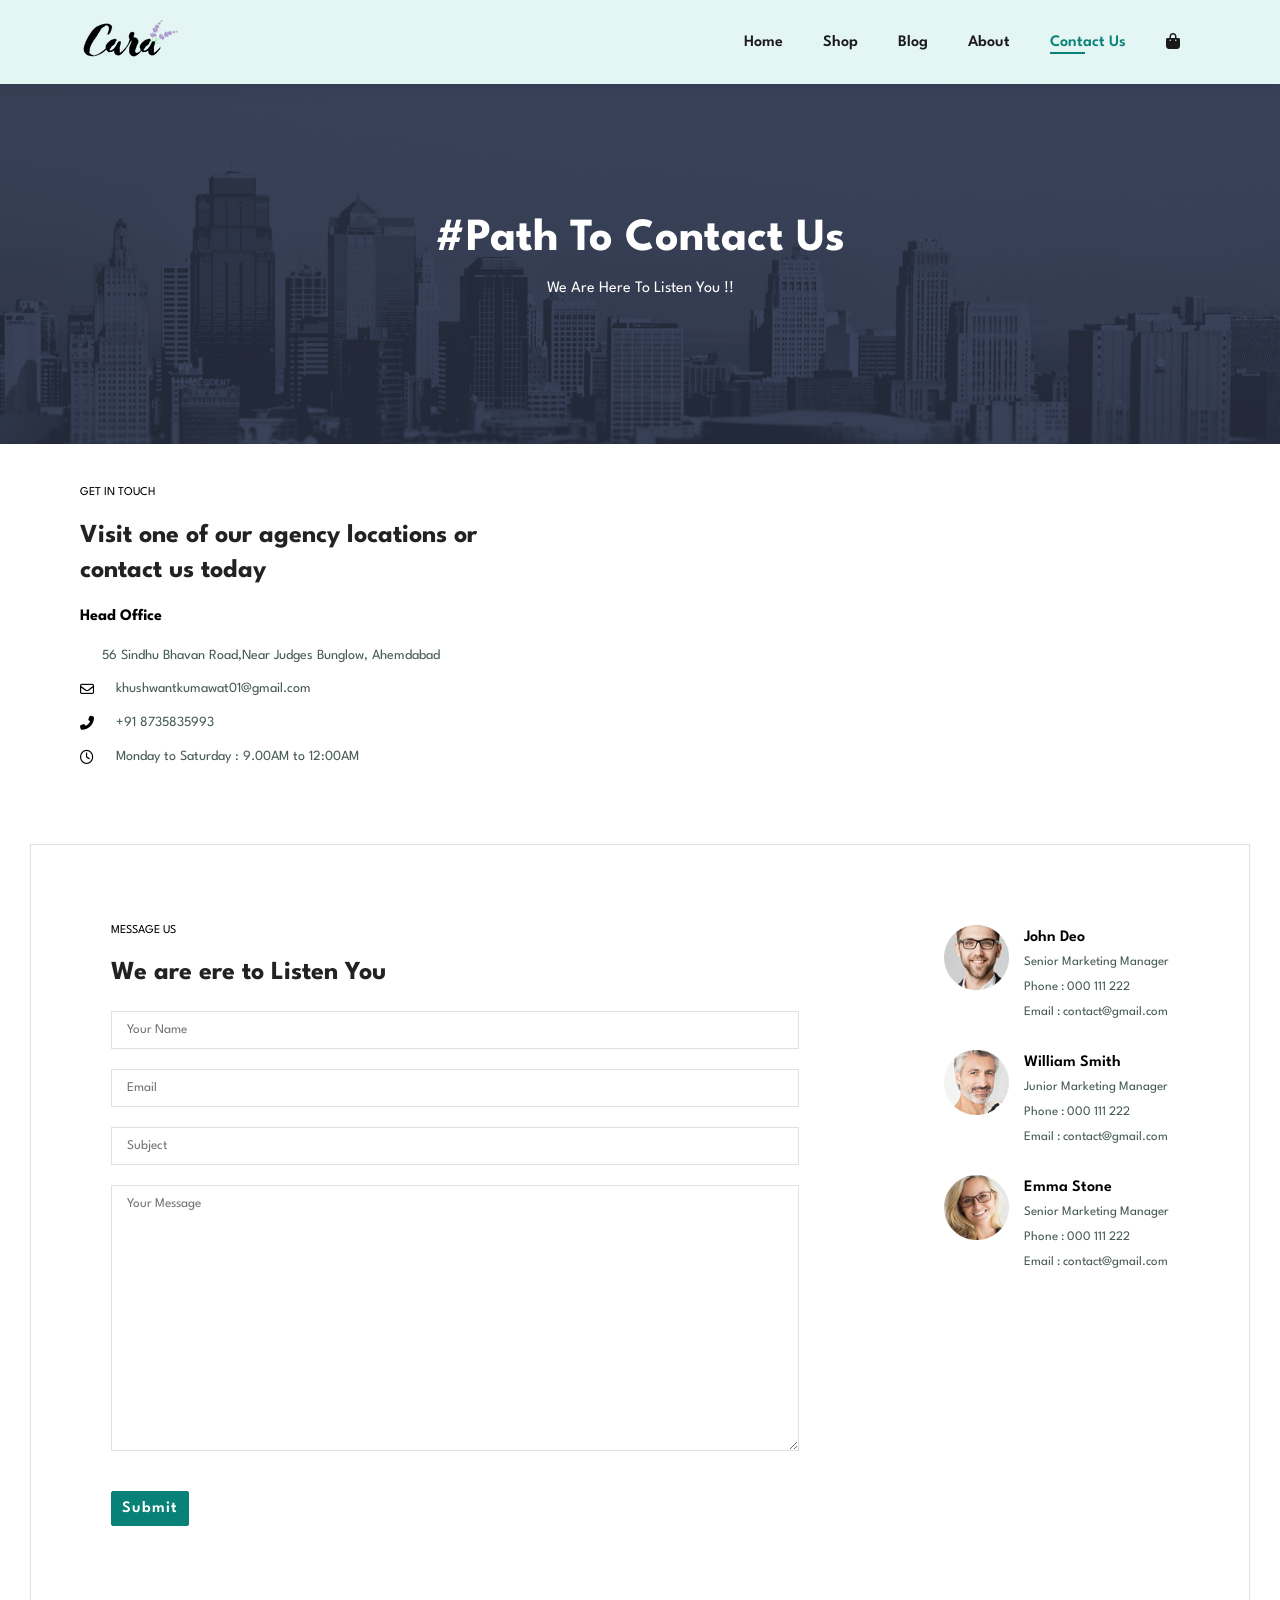
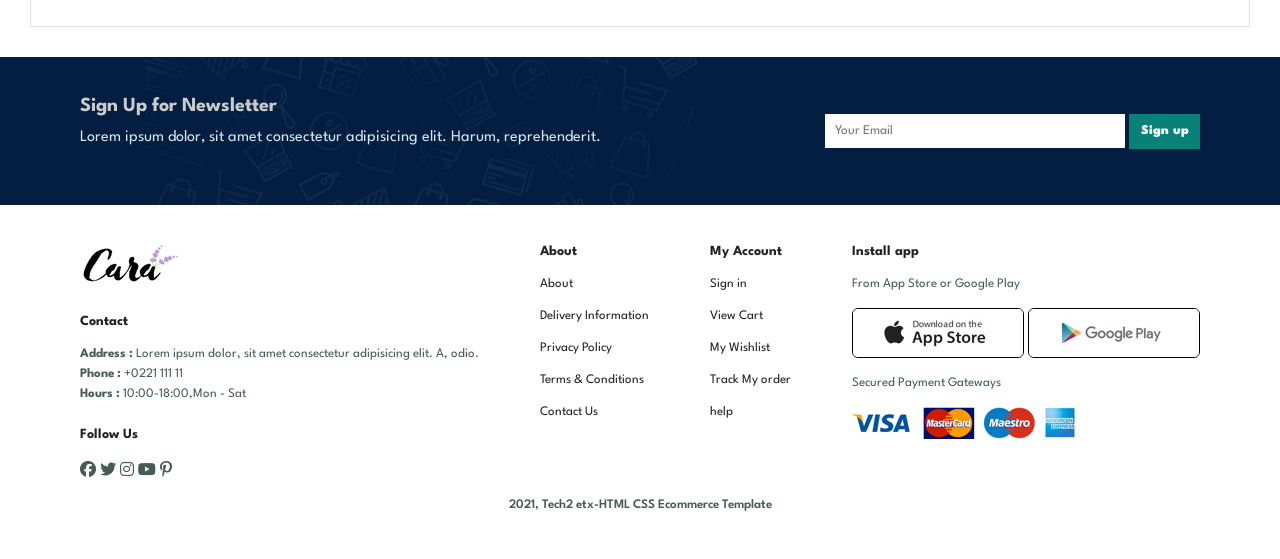
==== contact.html @ b1d3332e "Add files via upload" ====
<!DOCTYPE html>
<html lang="en">
  <head>
    <meta charset="UTF-8" />
    <meta name="viewport" content="width=device-width, initial-scale=1.0" />
    <title>Contact US</title>
    <link rel="stylesheet" href="style.css" />
    <link
      rel="stylesheet"
      href="https://cdnjs.cloudflare.com/ajax/libs/font-awesome/6.5.1/css/all.min.css"
    />
  </head>
  <body>
    <section id="Header">
      <a href="#">
        <img src="img/logo.png" class="logo" alt="" />
      </a>
      <div>
        <ul id="navbar">
          <li><a href="index.html">Home</a></li>
          <li><a href="shop.html">Shop</a></li>
          <li><a href="blog.html">Blog</a></li>
          <li><a href="about.html">About</a></li>
          <li><a href="contact.html" class="active">Contact Us</a></li>
          <li>
            <a href="cart.html"><i class="fa-solid fa-bag-shopping"></i></a>
          </li>
          <a href="#" id="close"> <i class="fa-solid fa-x"></i></a>
        </ul>
      </div>
      <div id="mobile">
        <i id="bar" class="fas fa-outdent"></i>
      </div>
    </section>

    <section id="page-header" class="about-header">
      <h2>#Path To Contact Us</h2>
      <p>We Are Here To Listen You !!</p>
    </section>

    <section id="Contact-details" class="section-p1">
      <div class="details">
        <span>GET IN TOUCH</span>
        <h2>Visit one of our agency locations or contact us today</h2>
        <h3>Head Office</h3>
        <div>
          <li>
            <i class="fal fa-map"></i>
            <p>56 Sindhu Bhavan Road,Near Judges Bunglow, Ahemdabad</p>
          </li>
          <li>
            <i class="far fa-envelope"></i>
            <p>khushwantkumawat01@gmail.com</p>
          </li>
          <li>
            <i class="fas fa-phone-alt"></i>
            <p>+91 8735835993</p>
          </li>
          <li>
            <i class="far fa-clock"></i>
            <p>Monday to Saturday : 9.00AM to 12:00AM</p>
          </li>
        </div>
      </div>
      
    </section>

    <section id="form-details">
        <form action="empty">
            <span>MESSAGE US</span>
            <h2>We are ere to Listen You</h2>
            <input type="text" placeholder="Your Name">
            <input type="text" placeholder="Email">
            <input type="text" placeholder="Subject">
            <textarea name="" id="" cols="30" rows="20" placeholder="Your Message"></textarea>
            <button>Submit</button>
        </form>
        <div class="people">
            <div>
                <img src="img/people/2.png" alt="">
                <p><span>John Deo </span> Senior Marketing Manager <br>Phone : 000 111 222 <br>Email : contact@gmail.com</p> 
            </div>
            <div>
                <img src="img/people/1.png" alt="">
                <p><span>William Smith </span> Junior Marketing Manager <br>Phone : 000 111 222 <br>Email : contact@gmail.com</p> 
            </div>
            <div>
                <img src="img/people/3.png" alt="">
                <p><span>Emma Stone </span> Senior Marketing Manager <br>Phone : 000 111 222 <br>Email : contact@gmail.com</p> 
            </div>
        </div>
    </section>

    <section id="Newsletter" class="section-p1">
      <div class="newstext">
        <h4>Sign Up for Newsletter</h4>
        <p>
          Lorem ipsum dolor, sit amet consectetur adipisicing elit. Harum,
          reprehenderit.
        </p>
      </div>
      <div class="form">
        <input type="text" placeholder="Your Email" />
        <button><a href="">Sign up</a></button>
      </div>
    </section>

    <footer class="section-p1">
      <div class="col">
        <img class="logo" src="img/logo.png" alt="" />
        <h4>Contact</h4>
        <p>
          <strong>Address : </strong> Lorem ipsum dolor, sit amet consectetur
          adipisicing elit. A, odio.
        </p>
        <p><strong>Phone : </strong>+0221 111 11</p>
        <p><strong>Hours : </strong>10:00-18:00,Mon - Sat</p>
        <div class="follow">
          <h4>Follow Us</h4>
          <div class="icon">
            <i class="fab fa-facebook"></i>
            <i class="fab fa-twitter"></i>
            <i class="fab fa-instagram"></i>
            <i class="fab fa-youtube"></i>
            <i class="fab fa-pinterest-p"></i>
          </div>
        </div>
      </div>
      <div class="col">
        <h4>About</h4>
        <a href="">About</a>
        <a href="">Delivery Information</a>
        <a href="">Privacy Policy</a>
        <a href="">Terms & Conditions</a>
        <a href="">Contact Us</a>
      </div>
      <div class="col">
        <h4>My Account</h4>
        <a href="">Sign in</a>
        <a href="">View Cart</a>
        <a href="">My Wishlist</a>
        <a href="">Track My order</a>
        <a href="">help</a>
      </div>

      <div class="col install">
        <h4>Install app</h4>
        <p>From App Store or Google Play</p>
        <div class="row">
          <a href="https://www.apple.com/in/app-store/"
            ><img src="img/pay/app.jpg" alt=""
          /></a>
          <a href="https://play.google.com/store/games?hl=en&gl=US&pli=1"
            ><img src="img/pay/play.jpg" alt=""
          /></a>
        </div>
        <p>Secured Payment Gateways</p>
        <img src="img/pay/pay.png" alt="" />
      </div>
      <div class="copyright">
        <p>2021, Tech2 etx-HTML CSS Ecommerce Template</p>
      </div>
    </footer>
    <script src="app.js"></script>
  </body>
</html>
---- style.css ----
@import url('https://fonts.googleapis.com/css2?family=League+Spartan:wght@200&display=swap');
*{
    margin: 0px;
    padding: 0px;
    box-sizing: border-box;
    font-family: 'League Spartan', sans-serif;
}
  
/* Header Start*/
#Header{
    display: flex;
    justify-content: space-between;
    align-items: center;
    padding: 20px 80px;
    background-color: #E3F6F3;
    box-shadow: 0 5px 15px rgba(0,0,0,0.06);
    z-index: 999;
    position: sticky;
    top: 0;
    left: 0;
}
#navbar{
    display: flex;
    align-items: center;
    justify-content: center; 
}
#navbar li{
    list-style: none;
    position: relative;
    padding: 0 20px;
}
#navbar li  a{
    text-decoration: none;
    font-size: 16px;
    font-weight: 600;
    color: #1a1a1a;
    transition: all;
    transition:0.4s ease;
}
#navbar li a:hover,
#navbar li a.active{
    color: #088178; 
}
#navbar li a.active::after,
#navbar li a:hover::after{
    content:"";
    width: 30%;
    height: 2px;
    background-color: #088178;
    position: absolute;
    bottom: -4px;
    left: 20px;
}
#mobile{
    display: none;
    align-items: center; 
}
#close{
    display: none;
}

/*Hero Section*/
#hero{
    background-image: url("img/hero4.png");
    height: 90vh;
    width: 100%;
    background-size: cover;
    background-position: top 25% right 0%;
    padding: 0 80px;
    display: flex;
    flex-direction: column;
    align-items:first baseline;
    justify-content: center;
}
button.normal{
    font-size: 14px;
    font-weight: 600;
    padding: 15px 30px;
    color: #088178;
    background-color: #fff;
    border-radius: 4px;
    cursor: pointer;
    border: none;
    outline: none;
    transition: 0.2s;
}

h1{
    font-size: 50px;
    line-height: 64px;
    color: #222;
}
h2{
    font-size: 46px;
    line-height: 54px;
    color: #222;
}
h4{
    font-size: 20px;
    color: #222;
}
h6{
    font-weight: 700;
    font-size: 12px
}
p{
    font-size: 16px;
    color: #465b52;
    margin: 15px 0 20px 0;
}
.section-m1{
    margin: 40px 0;
}
.section-p1{
    padding: 40px 80px;
}

#hero h4{
    padding-bottom: 15px;
    font-weight: 900;
}
#hero h1{
   color: #088178;
   font-weight: 800;
}
#btn-hero{
    background-image: url("img/button.png");
    background-color: transparent;
    color: #088178;
    border: 0;
    font-weight: 900;
    padding: 14px 80px 14px 65px ;
    background-size: cover;
    background-repeat: no-repeat;
    cursor: pointer;
    font-size: 15px
}
/*Feature Section*/

#feature{
    display: flex;
    align-items: center;
    justify-content: space-between;
    flex-wrap: wrap;
}
#feature .fe-box{
    width: 180px;
    height: 230px;
    text-align: center;
    padding: 40px 15px;
    box-shadow: 20px 20px 100px rgba(0, 0, 0,0.03);
    border: 1px solid #cce7d0;
    border-radius: 4px;
    margin: 15px 0;
}
#feature .fe-box:hover{
    box-shadow: 10px 10px 54px rgba(0, 0, 0,0.03);
}

#feature .fe-box img{
    width: 100%;
    margin-bottom: 20px;
}
#feature .fe-box h6{
    display: inline-block;
    padding: 9px 8px 6px 8px;
    line-height: 1;
    border-radius: 4px;
    color: #088178;
    background-color: #fddde4;
    cursor: pointer;
    transition: all;
    transition-timing-function: ease;
    transition-duration: 0.7s;
    letter-spacing: 1px;
}
#feature .fe-box:nth-child(2) h6{
    background-color: #cbcbcb;
}
#feature .fe-box:nth-child(3) h6{
    background-color: #d1e8f2;
}
#feature .fe-box:nth-child(4) h6{
    background-color: #cdd4f8;
}
#feature .fe-box:nth-child(5) h6{
    background-color: #f6dbf6;
}
#feature .fe-box:nth-child(6) h6{
    background-color: #fff2e5;
}
#feature .fe-box h6:hover{
    background-color: transparent;
}

/*featured Product*/

#product1{
    text-align: center;

}
.pro-container{
    display: flex;
    justify-content: space-between;
    padding: 20px;
    flex-wrap: wrap;
}
#product1 .pro{
    width: 23%;
    min-width: 250px;
    padding: 10px 12px;
    border: 1px solid #cbcbcb;
    border-radius: 25px;
    cursor: pointer;
    box-shadow: 20px 20px 30px rgba(0, 0, 0, 0.1);
    margin: 15px 0;
    transition:0.2s ease;
    position: relative;
}

#product1 .pro:hover{
    box-shadow: 20px 20px 30px rgba(0, 0, 0, 0.2);
}
#product1 .pro img{
    width: 100%;
    border-radius: 20px;
}
#product1 .pro .des{
    text-align: start;
    padding: 10px 0px;
}
#product1 .pro .des span{
    color: #606063;
    font-size: 12px;
}
#product1 .pro .des h5{
     padding-top: 7px;
     color: #1a1a1a;
     font-weight: 800;
     font-size: 14px
}
#product1 .pro .des i{
    font-size: 12px;
    color: rgb(243, 181, 25);
}
#product1 .pro .des h4{
    padding-top: 7px;
    font-size: 15px;
    font-weight: 700;
    color: #088178;
}

#product1 .pro .cart{
    width: 45px;
    height: 45px;
    line-height: 40px;
    border-radius: 50px;
    background-color: #E3F6F3;
    border: 1px solid #088178;
    color: #088178;
    position: absolute;
    bottom:20px;
    right: 10px;
    transition: all;
    transition-timing-function: ease;
    transition-duration: 0.8s;
} 
#product1 .pro .cart:hover{
    background-color:transparent ;
}

#banner{
    display: flex;
    flex-direction: column;
    justify-content: center;
    align-items: center;
    text-align: center;
    background-image: url("img/banner/b2.jpg");
    width: 100%;
    height: 40vh;
    background-size: cover;
    background-position: center;
}
#banner h4{
    color: #fff;
    font-size: 16px;
}
#banner h2{
    color: #fff;
    font-size: 30px;
    padding: 10px 0px;
}
#banner h2 span{
    color: #ef3636;
}
#banner button:hover{
    background-color: #088178;
    color: #fff;
}
#sm-banner{
    display: flex;
    justify-content: space-between;
    flex-wrap: wrap;
}

#sm-banner .banner-box{
    display: flex;
    flex-direction: column;
    justify-content: center;
    align-items: flex-start;
    background-image: url("img/banner/b17.jpg");
    min-width:  580px;
    height: 50vh;
    background-size: cover;
    background-position: center;
    padding: 30px;
}
#sm-banner .banner-box2{
    background-image: url("img/banner/b10.jpg");
}

#sm-banner h4{
    color: white;
    font-size: 20px;
    font-weight: 300;
}
#sm-banner h2{
    color: white;
    font-size: 28px;
    font-weight: 800;
}
#sm-banner span{
    color: white;
    font-size: 14px;
    font-weight: 500;
    padding-bottom: 15px;
}
#sm-banner button:hover{
   color: white;
   background-color: transparent;
}

#Newsletter{
    display: flex;
    justify-content: space-between;
    flex-wrap: wrap;
    align-items: center;
    background-image: url("img/banner/b14.png");
    background-repeat: no-repeat;
    background-position: 20% 30%;
    background-color: #041e42;
}
#Newsletter .newstext h4{
    color: #cbcbcb;
    font-weight: 700;
}
#Newsletter .newstext p{
    color: #d1e8f2;
}
#Newsletter .form input{
    padding: 20 10px;
    height: 34px;
}
#Newsletter .form button{
    padding: 9.5px;
    outline: none;
    cursor: pointer;
    background-color: #088178;
    border: #088178 2px solid;
    transition: 0.35s;
}

#Newsletter .form button:hover{
    background-color: transparent;
    color: #088178;
    border: white 2px solid;
}

#Newsletter .form input{
    padding: 10px;
    outline: none;
    width: 300px;
    border: none;    
}
#Newsletter .form button a{
    text-decoration: none;
    color: white;
    font-weight: 900; 
}


footer{
   display: flex;
   flex-wrap: wrap;
   justify-content: space-between; 
}
footer .col{
    display: flex;
    flex-direction: column;
    align-items: flex-start;
    margin-bottom: 20px;
}
footer .logo{
    margin-bottom: 30px;
}
footer h4{
    font-size: 14px;
    padding-bottom: 20px;
}
footer p{
    font-size: 13px;
    margin:0 0 8px 0 ;
}
footer a{
    font-size: 13px;
    text-decoration: none;
    color: #222;
    margin-bottom: 20px;
}
footer .follow{
    margin-top: 20px;
}
footer .follow{
    color: #465b52;
    cursor: pointer;
    padding-right: 7px;
}
footer .install .row img{
    border: 1px solid black;
    border-radius: 6px;
}

footer .install img{
    margin: 10px 0 15px 0;
}
footer .follow i:hover,
footer a:hover{
    color: #088178;
}
footer .copyright{
    text-align: center;
    font-weight: 600;
    width: 100%;
}

/*Shop Page*/
#page-header{
    background-image: url("img/banner/b1.jpg");
    height: 40vh;
    width: 100%;
    display: flex;
    justify-content: center;
    text-align: center;
    flex-direction: column;
    background-size: cover;
    padding:14px ;
}
#page-header h2,
#page-header p{
    color: white;
}

#pagination{
    text-align: center;
}

#pagination a{
    text-decoration: none;
    background-color: #088178;
    padding: 15px 20px;
    border-radius: 4px;
    color: white;
    font-weight: 600;
    transition: all;
    transition-timing-function: ease;
    transition-duration: 0.2s;
}

#pagination a i{
    font-size:16px;
    font-weight: 600;
}
#pagination a:hover{
   background-color: white;
   border: 2px solid  #088178;
   color: #088178; 
}

/*
Single product*/
#prodetails{
    display: flex;
    margin-top: 20px;
}
#prodetails .single-pro-image{
    width: 40%;
    margin-right: 50px;
}

.small-image-group{
    display: flex;
    justify-content: space-between;
}
.small-img-col{
    flex-basis: 24%;
    cursor: pointer;
}
#prodetails .single-pro-details{
   width: 50%;
   margin-top: 20px;
} 
#prodetails .single-pro-details h6{
    padding: 30px 0 30px 0;
    font-size: 20px;
    font-weight: 700;
}
#prodetails .single-pro-details h2{
    font-size: 26px;
    margin-bottom: 20px;
}
#prodetails .single-pro-details select{
    display: block;
    padding: 5px 10px;
    margin-bottom: 30px;
    font-size: 20px;

}
#prodetails .single-pro-details input{
    width: 50px;
    height: 42px;
    padding-left: 10px;
    font-size: 16px;
    margin-right: 10px;
    margin-bottom: 20px;
}
#prodetails .single-pro-details button{
    background-color: #088178;
    color: white;
}
#prodetails .single-pro-details button:hover{
    color: #088178;
    border: 2px solid #088178;
    border-radius: 4px;
    background-color: white;
}
#prodetails .single-pro-details input:focus{
    outline: none;
}
#prodetails .single-pro-details span{
    line-height: 25px;
    font-size: 18px;
    word-spacing: 5px;
    letter-spacing: 5px;
}

/*Blog Page*/
#page-header.blog-header{
    background-image: url("img/banner/b19.jpg");
}
#blog{
    padding: 150px 150px 0 150px;
}
#blog .blog-box{
    display: flex;
    align-items: center;
    width: 100%;
    position: relative;
    padding-bottom: 90px;
}
#blog .blog-img{
    width: 50%;
    margin-right: 40px;
}
#blog img{
    width: 100%;
    height:300px;
    object-fit:cover;
}
#blog .blog-details{
    width: 50%;;
}
#blog .blog-details a{
    text-decoration: none;
    font-size: 14px;
    color: black;
    font-weight: 900;
    position: relative;
    transition: 0.3s;
}
#blog .blog-details a::after{
    content: "";
    width: 50px;
    height: 2px;
    background-color: black;
    position: absolute;
    top: 4px;
    right: -60px;
}
#blog .blog-details a:hover{
    color: #088178;
}
#blog .blog-details a:hover::after{
    background-color: #088178;
}
#blog .blog-box h1{
    position: absolute;
    top: -40px;
    left: 0;
    font-size: 70px;
    font-weight: 700;
    color: #c9cbce;
    z-index: -10;
}
/*About Page*/
#page-header.about-header{
    background-image: url("img/about/banner.png");
}
#about-head{
    display: flex;
    align-items: center;
}
#about-head img{
    width: 50%;
    height: auto;
}
#about-head div{
    padding-left: 40px;
}
#about-app{
    text-align: center;
}
#about-app .video{
    width: 70%;
    height: 100%;
    margin: 30px auto 0 auto;
}
#about-app .video video{
    width: 100%;
    height: 100%;
    border-radius: 20px;
}



/*Contact Page*/
#Contact-details{
    display: flex;
    align-items: center;
    justify-content: space-between;
}
#Contact-details .details{
    width: 40%;
}
#Contact-details .details span,
#form-details form span{
    font-size: 12px;
    
}
#Contact-details .details h2,
#form-details form h2{
    font-size: 26px;
    line-height: 35px;
    padding: 20px 0;
}
#Contact-details .details h3{
    font-size: 16px;
    padding-bottom: 15px;
}
#Contact-details .details li{
    list-style: none;
    display: flex;
    padding: 10px 0;
}
#Contact-details .details li i{
    font-size: 14px;
    padding-right: 22px;
}
#Contact-details .details li p{
    margin: 0;
    font-size: 14px;
}
#form-details{
    display: flex;
    justify-content: space-between;
    margin: 30px;
    padding: 80px;
    border: 1px solid #e1e1e1;
}
#form-details form{
    width: 65%;
    display: flex;
    flex-direction: column;
    align-items: flex-start;
    
}
#form-details form input,
#form-details form textarea{
    width: 100%;
    padding: 12px 15px;
    outline: none;
    margin-bottom: 20px;
    border: 1px solid #e1e1e1;
}
#form-details form button{
    padding:9px 10px;
    margin: 20px 20px 20px 0;
    color: white;
    background-color: #088178;
    border: 0;
    font-size: 16px;
    border: 1px solid #088178;
    letter-spacing: 1px;
    font-weight: 600;
    border-radius: 2px;
    transition: 0.35s;
}
#form-details form button:hover{
    color: #088178;
    border: 1px solid #088178;
    background-color: white;
}
#form-details  .people div{
    padding-bottom: 25px;
    display: flex;
    align-items: flex-start;
}
#form-details  .people div img{
    width: 65px;
    height: 65px;
    object-fit: cover;
    margin-right: 15px;
}
#form-details  .people div p{
    margin: 0;
    font-size: 13px;
    line-height: 25px;
}
#form-details  .people div span{
    display: block;
    font-size: 16px;
    font-weight: 600;
    color: black;
}


/*Cart Page*/
#cart{
    overflow-x: auto;
}

#cart table{
    width: 100%;
    border-collapse: collapse;
    table-layout: fixed;
    white-space: nowrap;
}
#cart table img{
    width: 70px;
}
#cart table td:nth-child(1){
    width: 100px;
    text-align: center;
}
#cart table td:nth-child(2){
    width: 150px;
    text-align: center;
}
#cart table td:nth-child(3){
    width: 350px;
    text-align: center;
}
#cart table td:nth-child(4),
#cart table td:nth-child(6){
    width: 150px;
    text-align: center;
}
#cart table thead td:nth-child(5)
{
    width: 150px;
    text-align: center;
    
}

#cart table td:nth-child(5) input{
    width:70px;
    margin-left: 60px;
    align-items: center;
    padding: 10px 5px 10px 15px;
    
}
#cart table thead{
    border: 1px solid #e2e9e1;
    border-left:none;
    border-right: none;

}
#cart table thead td{
    font-weight: 800;
    font-size: 13px;
    padding: 18px 0;
}
#cart table tbody tr td{
    padding-top: 15px;
}
#cart table tbody  td{
    font-size: 13px;
}

#cart-add{
   display: flex; 
   flex-wrap: wrap;
}
#coupon{
   width: 50%;
   margin-bottom: 30px;
}
#coupon h3,
#subtotal h3{
    padding-bottom: 15px;
}
#coupon input{
    margin: 18px 0;
    padding: 8px 10px;
    outline: none;
    width: 60%;
    margin-right: 10px;
    border: 1px solid #e2e9e1;
}
#coupon button,
#subtotal button{
    padding: 8px 15px;
    font-size: 18px;
    color:white;
    border: 1px solid #088178;
    letter-spacing: 1.5px;
    border-radius: 4px;
    font-weight: 800;
    background-color: #088178;
    transition: 0.35s;
    cursor: pointer;
}
#coupon button:hover,
#subtotal button:hover{
    color: #088178;
    background-color: white;
}
#subtotal{
    width: 50%;
    margin-bottom: 30px;
    border:1px solid #e2e9e1;
    padding: 30px;
}
#subtotal table{
    border-collapse: collapse;
    width: 100%;
    margin-bottom: 20px;
}
#subtotal table td{
    width: 50%;
    border: 1px solid #e2e9e1;
    padding: 13px;
}

@media (max-width:477px) {
    #navbar{
        display: flex;
        flex-direction: column;
        align-items: flex-start;
        justify-content: flex-start; 
        position:fixed;
        top: 0;
        right: -300px;
        height: 100vh;
        width: 300px;
        background-color: #d1e8f2;
        box-shadow: 0 40px 60px rgba(0, 0, 0, 0.1);
        padding: 80px 0 0 10px;
        transition: all;
        transition-timing-function: linear;
        transition-duration: 0.3s;
    }
    #sm-banner .banner-box {
        display: flex;
        flex-direction: column;
        justify-content: center;
        align-items: flex-start;
        background-image: url("img/banner/b17.jpg");
        min-width: 100%;
        height: 50vh;
        background-size: cover;
        background-position: right;
        padding: 30px;
        margin-bottom: 20px;
    }
    #sm-banner .banner-box2{
        display: flex;
        flex-direction: column;
        justify-content: center;
        align-items: flex-start;
        background-image: url("img/banner/b17.jpg");
        min-width: 100%;
        height: 50vh;
        background-size: cover;
        background-position: right;
        padding: 30px;
        margin-bottom: 20px;
    }
    #Newsletter .form input {
        padding: 10px;
        outline: none;
        width: 5    rem;
        border: none;
    }
    #feature .fe-box {
        width: 180px;
        height: 230px;
        text-align: center;
        padding: 40px 15px;
        box-shadow: 20px 20px 100px rgba(0, 0, 0,0.03);
        border: 1px solid #cce7d0;
        border-radius: 4px;
        margin: 15px 50px;
    }
    .section-p1 {
        padding: 40px 51px;
    }
    #navbar.active{
        right:0px;
    }
    #navbar li{
        margin-bottom: 25px;
    }
    #mobile{
        display: flex;
        align-items: center; 
    }
    #mobile i{
        color: #088178;
        font-size: 24px;
        padding-left: 20px;
    }
    #close{
        display: flex;
        position: absolute;
        top: 30px;
        left: 30px;
        color: #222;
        font-size: 14px;
    }
    #close:hover{
        color: #088178;
    }
    /*Single product*/
    #prodetails{
        display: flex;
        flex-direction: column;
    }
    #prodetails .single-pro-image{
        width: 100%;
    }
    #prodetails .single-pro-details{
        width: 100%;
    } 
    #Newsletter .form input{
        width: 150px;
    }
   /*Blog Page*/
   #blog{
    padding: 100px 20px 0 20px;
   }
   #blog .blog-box{
    display: flex;
    flex-direction: column;
    align-items: flex-start;
    }
    #blog .blog-img{
        width: 100%;
        margin-right: 0;
        margin-bottom: 30px;
    }
    #blog .blog-details{
        width: 100%;;
    }

    /**About Page*/
    #about-head{
        flex-direction: column;
    }
    #about-head img{
        width: 100%;
        margin-bottom: 20px;
    }
    #about-head div{
        padding-left: 0px;
    }
    #about-app .video{
        width: 100%;
    }
     
    /*Contact Page*/
    #form-details{
        padding: 40px;
    }
    #form-details form{
        width: 50%;
    }
    #Contact-details{
        display: flex;
        flex-direction: column;
    }
    #Contact-details .details{
        width: 100%;
        margin-bottom: 30px;
    }
    #form-details{
        margin: 10px;
        padding: 30px 10px;
        flex-wrap: wrap;
    }
    #form-details form{
        width: 100%;
        margin-top: 50px;
    }


    /*Cart Page*/
    #cart-add{
        flex-direction: column;
    }
    #coupon input{
        width: 100%;
    }
    #subtotal{
        width: 100%;
    }
    #coupon {
        
        flex-direction: column;
    }
    
}
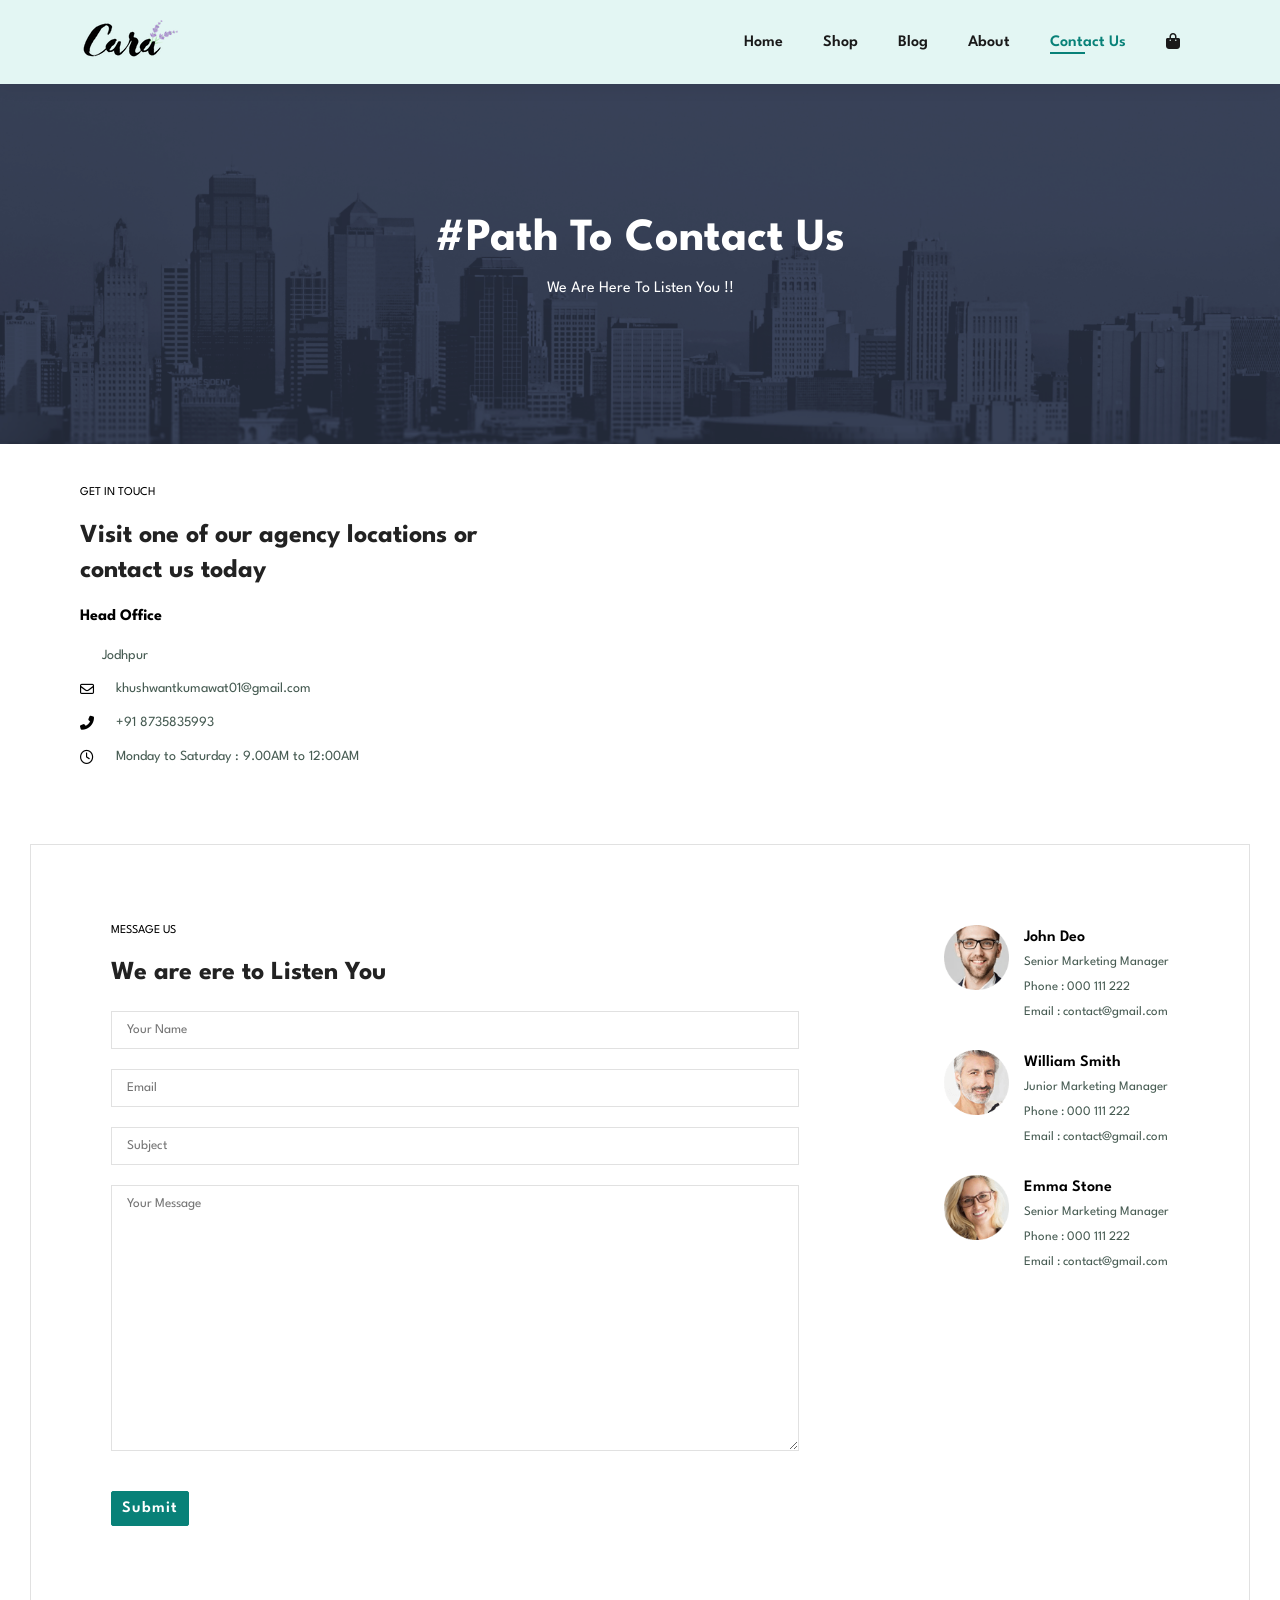
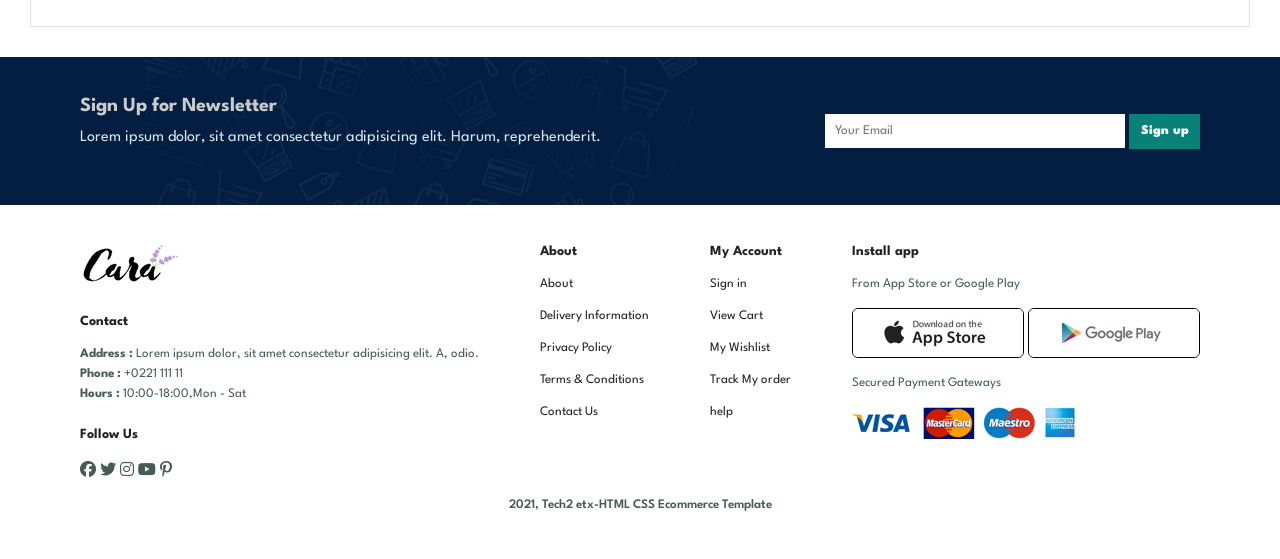
==== commit 1514fd28: "Update contact.html" ====
--- a/contact.html
+++ b/contact.html
@@ -46,7 +46,7 @@
         <div>
           <li>
             <i class="fal fa-map"></i>
-            <p>56 Sindhu Bhavan Road,Near Judges Bunglow, Ahemdabad</p>
+            <p>Jodhpur</p>
           </li>
           <li>
             <i class="far fa-envelope"></i>
